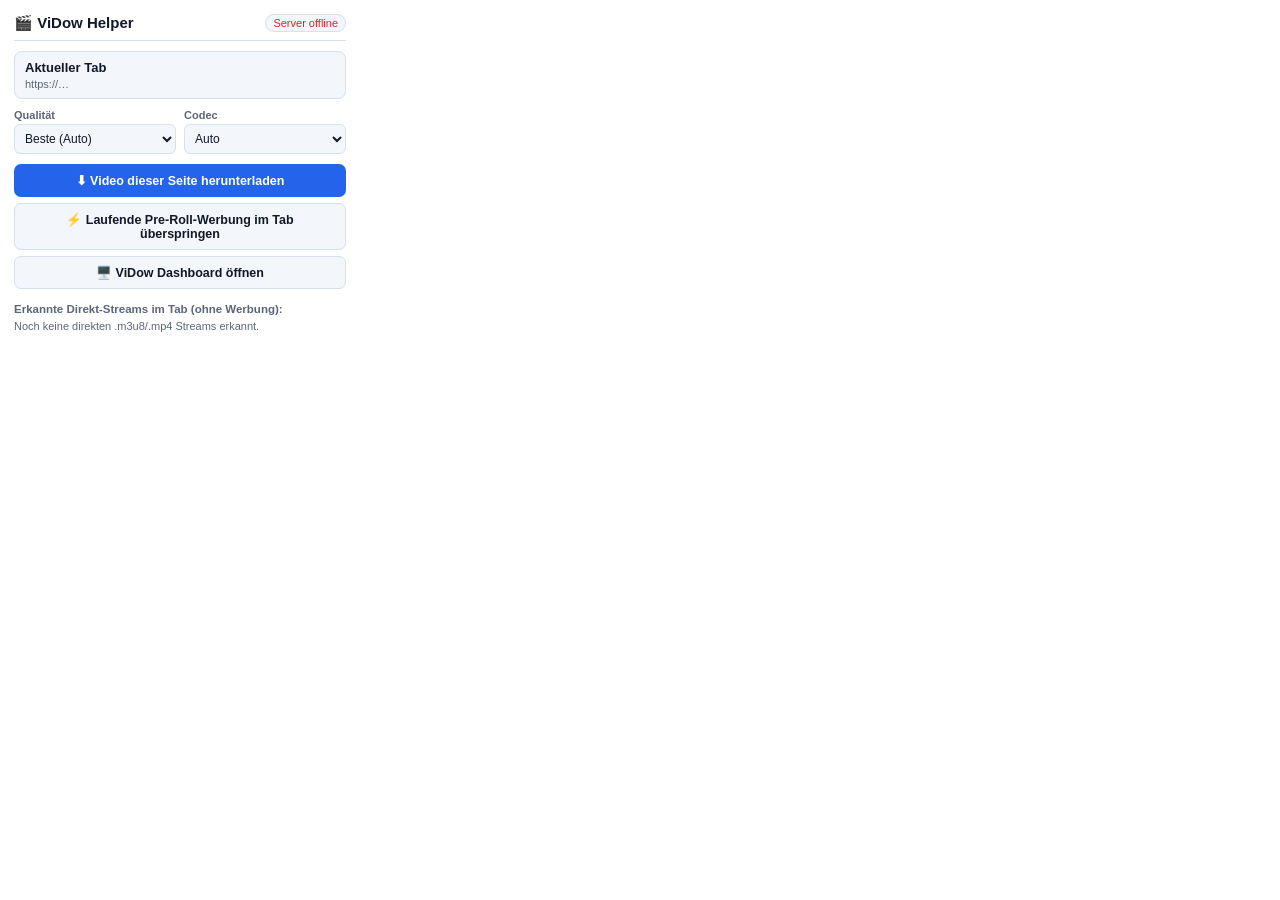
==== extension/popup.html @ 33b91598 "Initial commit: ViDow video downloader & browser helper extension" ====
<!DOCTYPE html>
<html lang="de">
<head>
  <meta charset="UTF-8">
  <meta name="color-scheme" content="light dark">
  <title>ViDow Browser-Helper</title>
  <style>
    :root {
      color-scheme: light dark;
      --bg: #ffffff;
      --surface: #f3f6fb;
      --border: #d8e0ed;
      --text: #111827;
      --muted: #5b667a;
      --brand: #2563eb;
      --brand-text: #ffffff;
      --success: #15803d;
      --danger: #dc2626;

      @media (prefers-color-scheme: dark) {
        --bg: #0d1117;
        --surface: #161b22;
        --border: #2f3744;
        --text: #f0f6fc;
        --muted: #8b949e;
        --brand: #58a6ff;
        --brand-text: #081226;
        --success: #3fb950;
        --danger: #f85149;
      }
    }

    * {
      box-sizing: border-box;
    }

    body {
      margin: 0;
      width: 360px;
      padding: 14px;
      font-family: -apple-system, BlinkMacSystemFont, "Segoe UI", Roboto, sans-serif;
      background: var(--bg);
      color: var(--text);
      font-size: 13px;
    }

    .header {
      display: flex;
      justify-content: space-between;
      align-items: center;
      margin-bottom: 10px;
      padding-bottom: 8px;
      border-bottom: 1px solid var(--border);
    }

    .title {
      font-weight: 700;
      font-size: 15px;
    }

    .status {
      font-size: 11px;
      padding: 2px 7px;
      border-radius: 99px;
      border: 1px solid var(--border);
      background: var(--surface);
    }

    .tab-box {
      background: var(--surface);
      border: 1px solid var(--border);
      border-radius: 8px;
      padding: 8px 10px;
      margin-bottom: 10px;
    }

    .tab-title {
      font-weight: 600;
      white-space: nowrap;
      overflow: hidden;
      text-overflow: ellipsis;
      margin-bottom: 3px;
    }

    .tab-url {
      font-size: 11px;
      color: var(--muted);
      white-space: nowrap;
      overflow: hidden;
      text-overflow: ellipsis;
    }

    .row {
      display: grid;
      grid-template-columns: 1fr 1fr;
      gap: 8px;
      margin-bottom: 10px;
    }

    label {
      display: block;
      font-size: 11px;
      color: var(--muted);
      margin-bottom: 3px;
      font-weight: 600;
    }

    select {
      width: 100%;
      padding: 6px;
      border-radius: 6px;
      border: 1px solid var(--border);
      background: var(--surface);
      color: var(--text);
      font-size: 12px;
    }

    .btn {
      width: 100%;
      padding: 8px 10px;
      border-radius: 7px;
      border: 1px solid transparent;
      font-weight: 600;
      font-size: 12.5px;
      cursor: pointer;
      margin-bottom: 6px;
      text-align: center;
    }

    .btn-primary {
      background: var(--brand);
      color: var(--brand-text);
    }

    .btn-secondary {
      background: var(--surface);
      color: var(--text);
      border-color: var(--border);
    }

    .streams-title {
      font-size: 11.5px;
      font-weight: 600;
      color: var(--muted);
      margin: 8px 0 5px;
    }

    .streams-list {
      display: flex;
      flex-direction: column;
      gap: 5px;
      max-height: 150px;
      overflow-y: auto;
    }

    .stream-item {
      display: flex;
      align-items: center;
      justify-content: space-between;
      gap: 6px;
      padding: 6px 8px;
      border-radius: 6px;
      background: var(--surface);
      border: 1px solid var(--border);
      font-size: 11px;
    }

    .stream-url {
      overflow: hidden;
      text-overflow: ellipsis;
      white-space: nowrap;
      flex: 1;
    }

    .btn-mini {
      padding: 4px 7px;
      border-radius: 5px;
      border: 1px solid var(--border);
      background: var(--brand);
      color: var(--brand-text);
      font-size: 11px;
      font-weight: 600;
      cursor: pointer;
      flex-shrink: 0;
    }

    .feedback {
      font-size: 11.5px;
      margin-top: 6px;
      min-height: 16px;
      text-align: center;
    }
  </style>
</head>
<body>
  <div class="header">
    <span class="title">🎬 ViDow Helper</span>
    <span id="server-status" class="status">Prüfe Server…</span>
  </div>

  <div class="tab-box">
    <div id="tab-title" class="tab-title">Aktueller Tab</div>
    <div id="tab-url" class="tab-url">https://…</div>
  </div>

  <div class="row">
    <div>
      <label for="ext-quality">Qualität</label>
      <select id="ext-quality">
        <option value="best">Beste (Auto)</option>
        <option value="2160">4K (2160p)</option>
        <option value="1080">Full HD (1080p)</option>
        <option value="720">HD (720p)</option>
        <option value="audio">Nur Audio (MP3)</option>
      </select>
    </div>
    <div>
      <label for="ext-codec">Codec</label>
      <select id="ext-codec">
        <option value="auto">Auto</option>
        <option value="h264">H.264 (Mac/MP4)</option>
        <option value="h265">H.265 (HEVC)</option>
        <option value="vp9">VP9</option>
        <option value="av1">AV1</option>
      </select>
    </div>
  </div>

  <button type="button" id="btn-send-page" class="btn btn-primary">
    ⬇ Video dieser Seite herunterladen
  </button>

  <button type="button" id="btn-skip-ad" class="btn btn-secondary">
    ⚡ Laufende Pre-Roll-Werbung im Tab überspringen
  </button>

  <button type="button" id="btn-open-dashboard" class="btn btn-secondary">
    🖥️ ViDow Dashboard öffnen
  </button>

  <div class="streams-title">Erkannte Direkt-Streams im Tab (ohne Werbung):</div>
  <div id="streams-list" class="streams-list">
    <div class="tab-url">Noch keine direkten .m3u8/.mp4 Streams erkannt.</div>
  </div>

  <div id="feedback" class="feedback"></div>

  <script src="popup.js"></script>
</body>
</html>
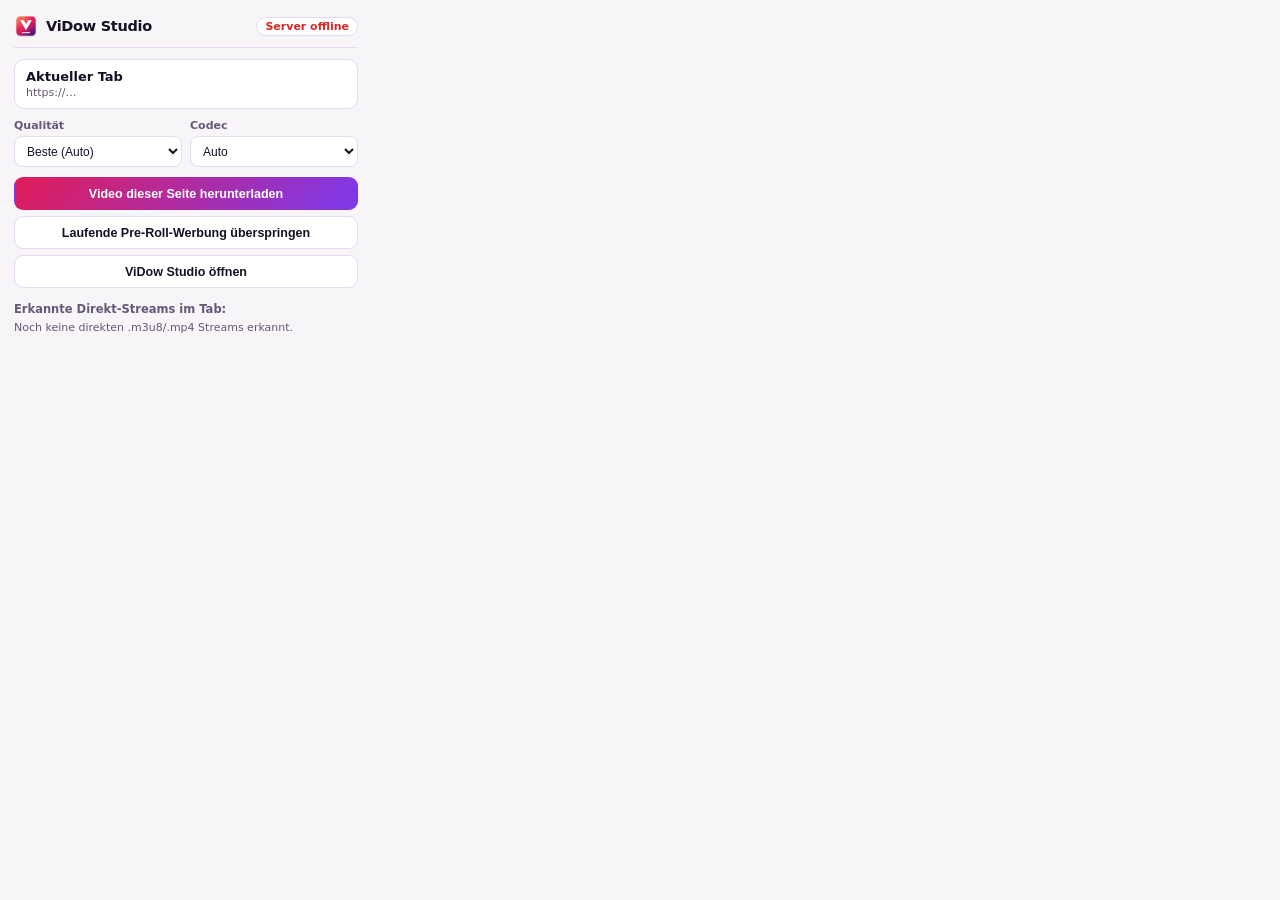
==== commit 9c746d4e: "feat: release ViDow 2.0 standalone desktop app with redesigned UI and icon" ====
--- a/extension/popup.html
+++ b/extension/popup.html
@@ -3,42 +3,73 @@
 <head>
   <meta charset="UTF-8">
   <meta name="color-scheme" content="light dark">
-  <title>ViDow Browser-Helper</title>
+  <title>ViDow Studio Helper</title>
   <style>
     :root {
       color-scheme: light dark;
-      --bg: #ffffff;
-      --surface: #f3f6fb;
-      --border: #d8e0ed;
-      --text: #111827;
-      --muted: #5b667a;
-      --brand: #2563eb;
-      --brand-text: #ffffff;
-      --success: #15803d;
-      --danger: #dc2626;
+      --bg-light: #f8f5f9;
+      --bg-dark: #0e0a19;
+      --surface-light: #ffffff;
+      --surface-dark: #181229;
+      --border-light: #e4dbee;
+      --border-dark: #312450;
+      --text-light: #161024;
+      --text-dark: #f6f3fa;
+      --muted-light: #645878;
+      --muted-dark: #a599bc;
+      --brand-light: #e11d58;
+      --brand-dark: #fb7185;
+      --brand2-light: #7c3aed;
+      --brand2-dark: #a78bfa;
+      --success-light: #059669;
+      --success-dark: #34d399;
+      --danger-light: #dc2626;
+      --danger-dark: #fb7185;
+
+      --bg: var(--bg-light);
+      --surface: var(--surface-light);
+      --border: var(--border-light);
+      --text: var(--text-light);
+      --muted: var(--muted-light);
+      --brand: var(--brand-light);
+      --brand2: var(--brand2-light);
+      --success: var(--success-light);
+      --danger: var(--danger-light);
 
       @media (prefers-color-scheme: dark) {
-        --bg: #0d1117;
-        --surface: #161b22;
-        --border: #2f3744;
-        --text: #f0f6fc;
-        --muted: #8b949e;
-        --brand: #58a6ff;
-        --brand-text: #081226;
-        --success: #3fb950;
-        --danger: #f85149;
+        --bg: var(--bg-dark);
+        --surface: var(--surface-dark);
+        --border: var(--border-dark);
+        --text: var(--text-dark);
+        --muted: var(--muted-dark);
+        --brand: var(--brand-dark);
+        --brand2: var(--brand2-dark);
+        --success: var(--success-dark);
+        --danger: var(--danger-dark);
       }
-    }
-
-    * {
+
+      @supports (color: light-dark(white, black)) {
+        --bg: light-dark(var(--bg-light), var(--bg-dark));
+        --surface: light-dark(var(--surface-light), var(--surface-dark));
+        --border: light-dark(var(--border-light), var(--border-dark));
+        --text: light-dark(var(--text-light), var(--text-dark));
+        --muted: light-dark(var(--muted-light), var(--muted-dark));
+        --brand: light-dark(var(--brand-light), var(--brand-dark));
+        --brand2: light-dark(var(--brand2-light), var(--brand2-dark));
+        --success: light-dark(var(--success-light), var(--success-dark));
+        --danger: light-dark(var(--danger-light), var(--danger-dark));
+      }
+    }
+
+    :where(body, div, span, select, button, label, img) {
       box-sizing: border-box;
     }
 
     body {
       margin: 0;
-      width: 360px;
+      width: 372px;
       padding: 14px;
-      font-family: -apple-system, BlinkMacSystemFont, "Segoe UI", Roboto, sans-serif;
+      font-family: -apple-system, BlinkMacSystemFont, "SF Pro Text", "Segoe UI", system-ui, sans-serif;
       background: var(--bg);
       color: var(--text);
       font-size: 13px;
@@ -48,19 +79,31 @@
       display: flex;
       justify-content: space-between;
       align-items: center;
-      margin-bottom: 10px;
-      padding-bottom: 8px;
+      margin-bottom: 11px;
+      padding-bottom: 9px;
       border-bottom: 1px solid var(--border);
     }
 
+    .brand-row {
+      display: flex;
+      align-items: center;
+      gap: 8px;
+    }
+
+    .brand-row img {
+      border-radius: 7px;
+    }
+
     .title {
-      font-weight: 700;
-      font-size: 15px;
+      font-weight: 750;
+      font-size: 14.5px;
+      letter-spacing: -0.02em;
     }
 
     .status {
       font-size: 11px;
-      padding: 2px 7px;
+      font-weight: 600;
+      padding: 2px 8px;
       border-radius: 99px;
       border: 1px solid var(--border);
       background: var(--surface);
@@ -69,17 +112,17 @@
     .tab-box {
       background: var(--surface);
       border: 1px solid var(--border);
-      border-radius: 8px;
-      padding: 8px 10px;
+      border-radius: 10px;
+      padding: 9px 11px;
       margin-bottom: 10px;
     }
 
     .tab-title {
-      font-weight: 600;
+      font-weight: 650;
       white-space: nowrap;
       overflow: hidden;
       text-overflow: ellipsis;
-      margin-bottom: 3px;
+      margin-bottom: 2px;
     }
 
     .tab-url {
@@ -101,14 +144,14 @@
       display: block;
       font-size: 11px;
       color: var(--muted);
-      margin-bottom: 3px;
-      font-weight: 600;
+      margin-bottom: 4px;
+      font-weight: 650;
     }
 
     select {
       width: 100%;
-      padding: 6px;
-      border-radius: 6px;
+      padding: 6.5px 8px;
+      border-radius: 8px;
       border: 1px solid var(--border);
       background: var(--surface);
       color: var(--text);
@@ -117,19 +160,24 @@
 
     .btn {
       width: 100%;
-      padding: 8px 10px;
-      border-radius: 7px;
+      padding: 8.5px 10px;
+      border-radius: 9px;
       border: 1px solid transparent;
-      font-weight: 600;
+      font-weight: 650;
       font-size: 12.5px;
       cursor: pointer;
       margin-bottom: 6px;
       text-align: center;
+      transition: filter 0.15s ease, border-color 0.15s ease;
     }
 
     .btn-primary {
-      background: var(--brand);
-      color: var(--brand-text);
+      background: linear-gradient(135deg, var(--brand), var(--brand2));
+      color: #ffffff;
+    }
+
+    .btn-primary:hover:not(:disabled) {
+      filter: brightness(1.08);
     }
 
     .btn-secondary {
@@ -138,9 +186,13 @@
       border-color: var(--border);
     }
 
+    .btn-secondary:hover:not(:disabled) {
+      border-color: var(--brand);
+    }
+
     .streams-title {
       font-size: 11.5px;
-      font-weight: 600;
+      font-weight: 650;
       color: var(--muted);
       margin: 8px 0 5px;
     }
@@ -149,7 +201,7 @@
       display: flex;
       flex-direction: column;
       gap: 5px;
-      max-height: 150px;
+      max-height: 145px;
       overflow-y: auto;
     }
 
@@ -159,7 +211,7 @@
       justify-content: space-between;
       gap: 6px;
       padding: 6px 8px;
-      border-radius: 6px;
+      border-radius: 8px;
       background: var(--surface);
       border: 1px solid var(--border);
       font-size: 11px;
@@ -173,13 +225,13 @@
     }
 
     .btn-mini {
-      padding: 4px 7px;
-      border-radius: 5px;
-      border: 1px solid var(--border);
-      background: var(--brand);
-      color: var(--brand-text);
-      font-size: 11px;
-      font-weight: 600;
+      padding: 4px 8px;
+      border-radius: 6px;
+      border: 0;
+      background: linear-gradient(135deg, var(--brand), var(--brand2));
+      color: #ffffff;
+      font-size: 11px;
+      font-weight: 650;
       cursor: pointer;
       flex-shrink: 0;
     }
@@ -194,8 +246,11 @@
 </head>
 <body>
   <div class="header">
-    <span class="title">🎬 ViDow Helper</span>
-    <span id="server-status" class="status">Prüfe Server…</span>
+    <div class="brand-row">
+      <img src="icons/icon-48.png" alt="" width="24" height="24">
+      <span class="title">ViDow Studio</span>
+    </div>
+    <span id="server-status" class="status">Prüfe App…</span>
   </div>
 
   <div class="tab-box">
@@ -206,19 +261,24 @@
   <div class="row">
     <div>
       <label for="ext-quality">Qualität</label>
-      <select id="ext-quality">
+      <select id="ext-quality" name="quality">
         <option value="best">Beste (Auto)</option>
         <option value="2160">4K (2160p)</option>
+        <option value="1440">2K (1440p)</option>
         <option value="1080">Full HD (1080p)</option>
         <option value="720">HD (720p)</option>
+        <option value="540">qHD (540p)</option>
+        <option value="480">SD (480p)</option>
+        <option value="360">Kompakt (360p)</option>
+        <option value="240">Niedrig (240p)</option>
         <option value="audio">Nur Audio (MP3)</option>
       </select>
     </div>
     <div>
       <label for="ext-codec">Codec</label>
-      <select id="ext-codec">
+      <select id="ext-codec" name="codec">
         <option value="auto">Auto</option>
-        <option value="h264">H.264 (Mac/MP4)</option>
+        <option value="h264">H.264 (MP4)</option>
         <option value="h265">H.265 (HEVC)</option>
         <option value="vp9">VP9</option>
         <option value="av1">AV1</option>
@@ -227,18 +287,18 @@
   </div>
 
   <button type="button" id="btn-send-page" class="btn btn-primary">
-    ⬇ Video dieser Seite herunterladen
+    Video dieser Seite herunterladen
   </button>
 
   <button type="button" id="btn-skip-ad" class="btn btn-secondary">
-    ⚡ Laufende Pre-Roll-Werbung im Tab überspringen
+    Laufende Pre-Roll-Werbung überspringen
   </button>
 
   <button type="button" id="btn-open-dashboard" class="btn btn-secondary">
-    🖥️ ViDow Dashboard öffnen
+    ViDow Studio öffnen
   </button>
 
-  <div class="streams-title">Erkannte Direkt-Streams im Tab (ohne Werbung):</div>
+  <div class="streams-title">Erkannte Direkt-Streams im Tab:</div>
   <div id="streams-list" class="streams-list">
     <div class="tab-url">Noch keine direkten .m3u8/.mp4 Streams erkannt.</div>
   </div>
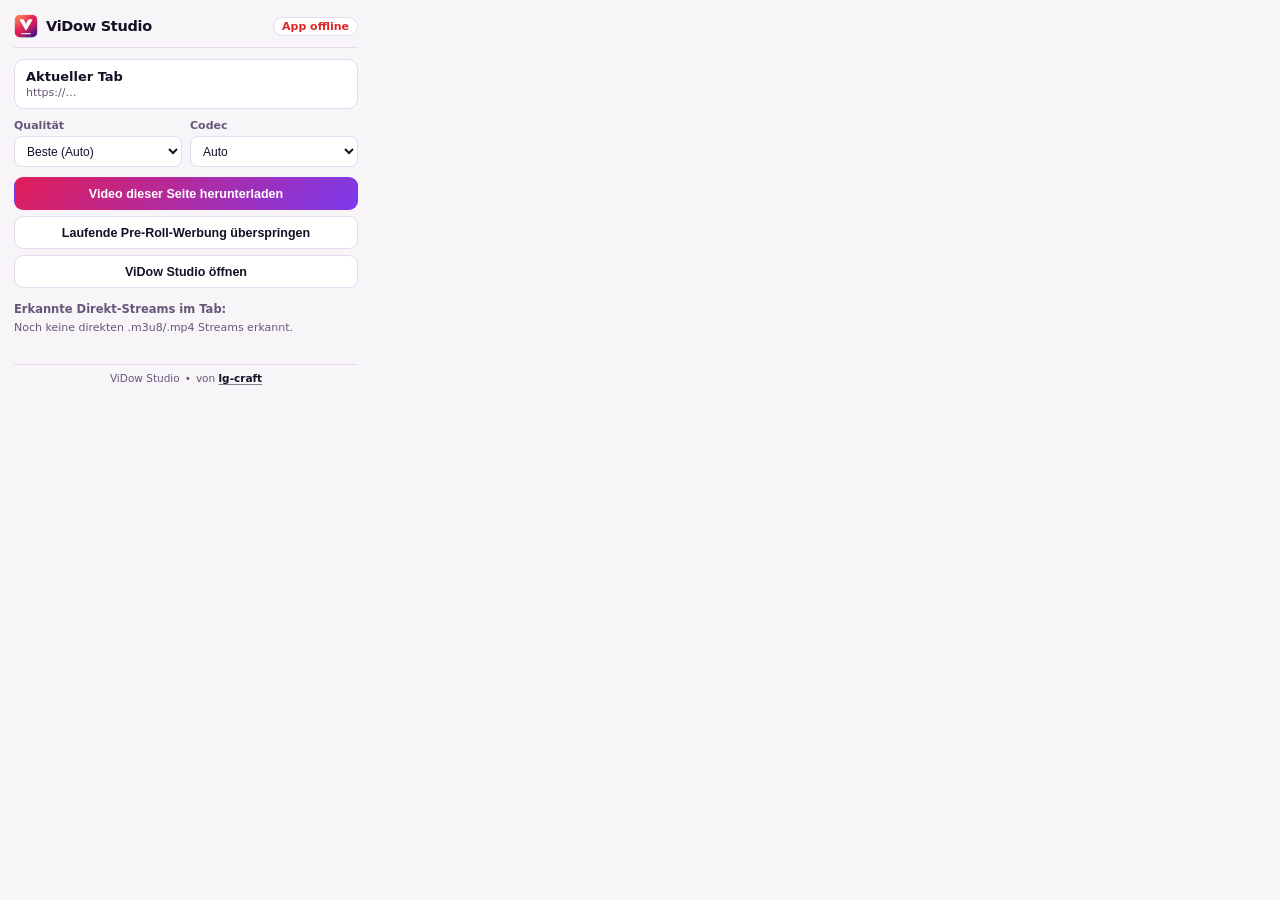
==== commit b090c12d: "feat(release): add macOS download ZIP, native macOS window sync, and lg-craft attribution (v2.0.2)" ====
--- a/extension/popup.html
+++ b/extension/popup.html
@@ -242,6 +242,32 @@
       min-height: 16px;
       text-align: center;
     }
+
+    .popup-footer {
+      margin-top: 8px;
+      padding-top: 7px;
+      border-top: 1px solid var(--border);
+      display: flex;
+      align-items: center;
+      justify-content: center;
+      gap: 5px;
+      font-size: 10.5px;
+      color: var(--muted);
+    }
+
+    :where(.creator-link) {
+      color: var(--text);
+      font-weight: 560;
+      text-decoration: underline solid color-mix(in srgb, currentColor, transparent) max(1px, 0.08em);
+      text-underline-offset: 0.2em;
+      transition: color 0.15s ease, text-decoration-color 0.15s ease;
+    }
+
+    :where(.creator-link:is(:hover, :focus-visible)) {
+      color: var(--brand);
+      text-decoration-color: currentColor;
+      text-decoration-thickness: max(1px, 0.12em);
+    }
   </style>
 </head>
 <body>
@@ -305,6 +331,12 @@
 
   <div id="feedback" class="feedback"></div>
 
+  <footer class="popup-footer">
+    <span>ViDow Studio</span>
+    <span aria-hidden="true">•</span>
+    <span>von <a href="https://lg-craft.com" target="_blank" rel="noopener noreferrer" class="creator-link">lg-craft</a></span>
+  </footer>
+
   <script src="popup.js"></script>
 </body>
 </html>
